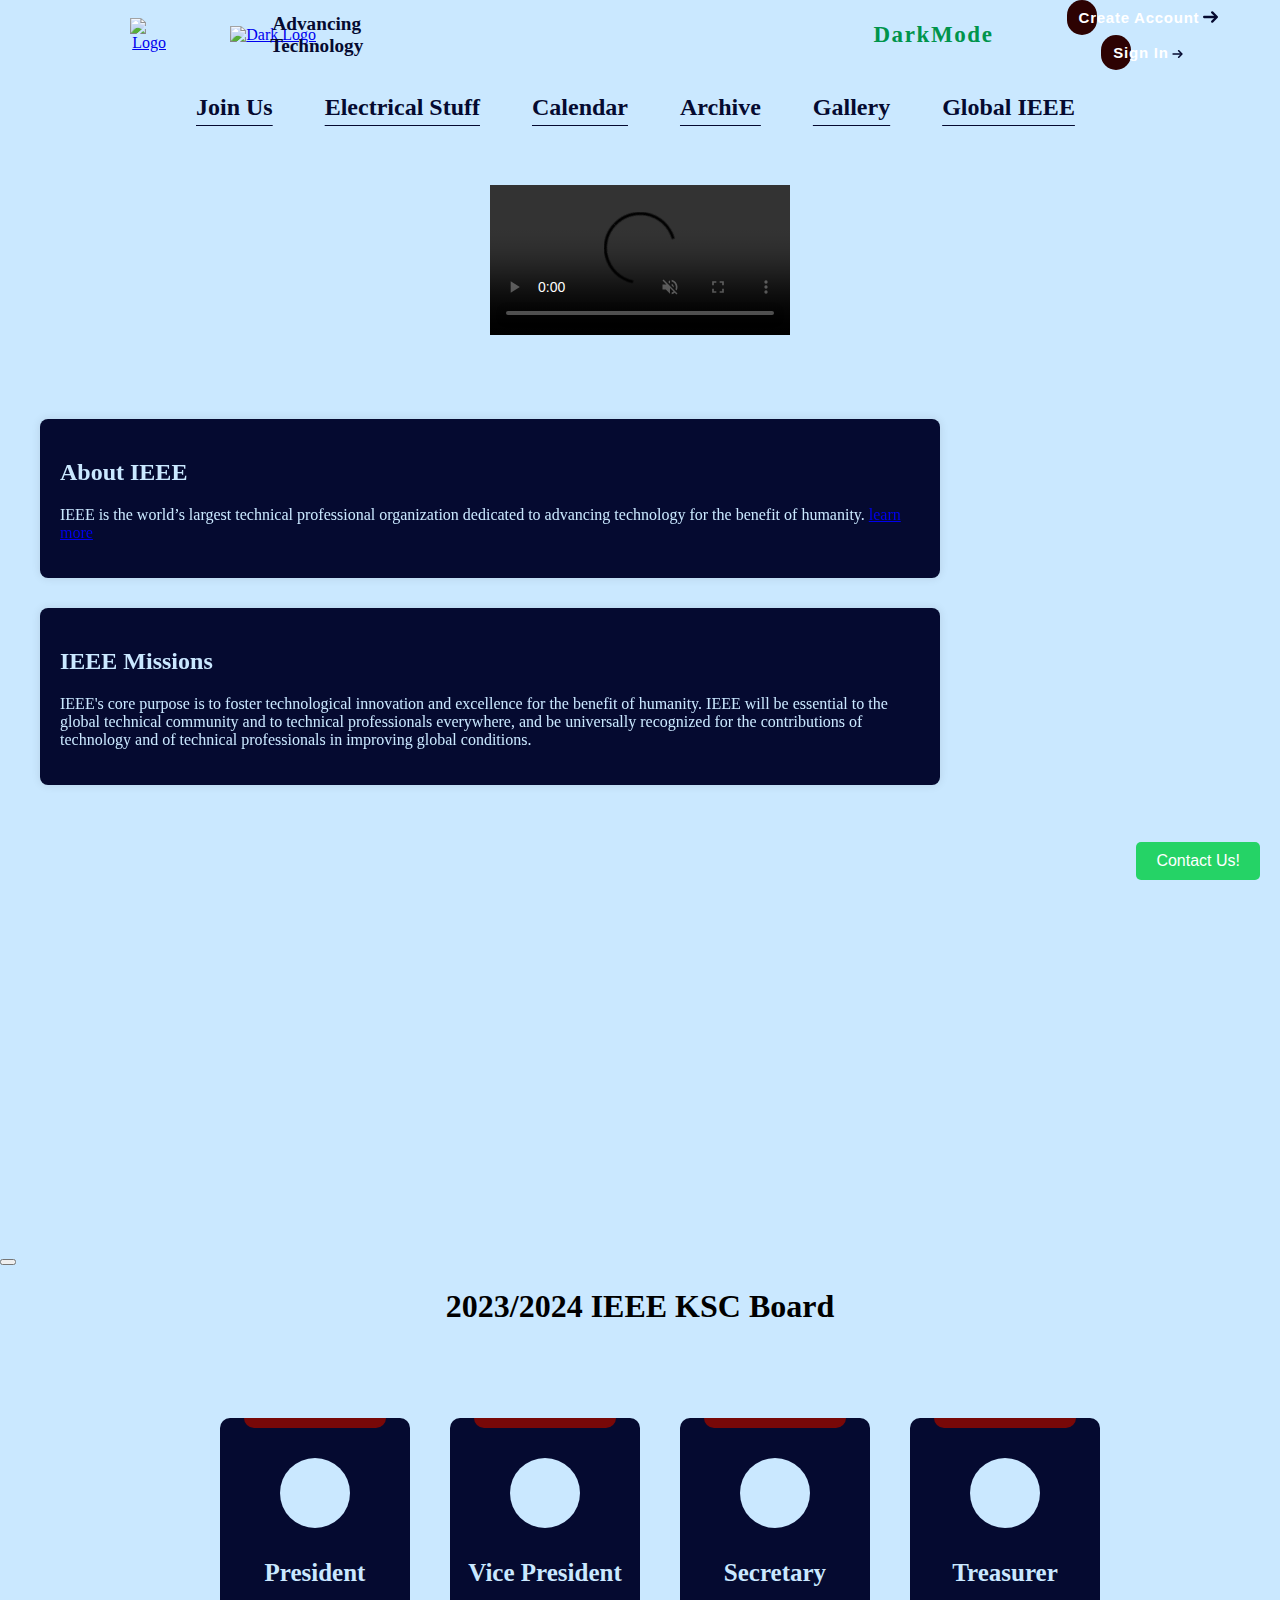
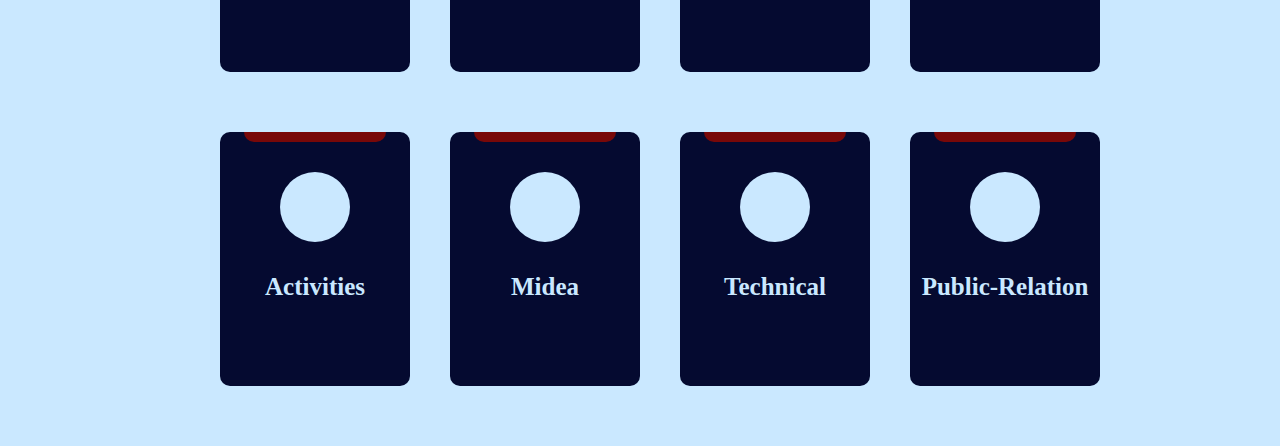
==== cs50/main/main.html @ 4761a1f6 "ieee" ====
<!DOCTYPE html>
<html>
<head><meta charset="utf-8">
<meta name="viewport" content="width=device-width, initial-scale=1">
<link rel="stylesheet" href="main.css">
<link rel="shortcut icon" href="/images/img (2).png" type="image/x-icon">
<link href="https://unpkg.com/aos@2.3.1/dist/aos.css" rel="stylesheet">




<!-- Top navigation bar -->
</head><div class="tnav">
  <a href="/main/main.html"><img id="lightLogo" src="/images/img (1).png" alt="Logo" class="logo"></a>
  <a href="/main/main.html"><img id="darkLogo" src="/images/photo_2024-01-17_22-17-17-removebg-preview.png" alt="Dark Logo" class="logo"></a>
    <h2 class="at">Advancing Technology</h2>
    <button class="dark-mode-toggle" onclick="toggleDarkMode()"><span>DarkMode</span></button>
    <div class="sign">
        <button class="cta">
            <span>Create Account</span>
            <svg width="15px" height="12px" viewBox="0 0 13 10">
              <path d="M1,5 L11,5"></path>
              <polyline points="8 1 12 5 8 9"></polyline>
            </svg>
          </button>
        <button class="cta">
            <span>Sign In</span>
            <svg width="11px" height="8px" viewBox="0 0 13 10">
              <path d="M1,5 L11,5"></path>
              <polyline points="8 1 12 5 8 9"></polyline>
            </svg>
        </button>
    </div>
</div>
    <div class="topnav">  
    <a href="https://forms.office.com/r/Jxxh2Zge1q" target="_blank" rel="noopener">Join Us</a>
    <a href="#electricalstuff">Electrical Stuff</a>
    <a href="#calendar">Calendar</a>
    <a href="#archive">Archive</a>
    <a href="#gallery">Gallery</a>
    <a href="https://www.ieee.org/" target="_blank" rel="noopener">Global IEEE</a>
    </div>

    <!-- Page content -->
    
    <div>
      <center><video style="max-width: 70%;margin-top: 40px; margin-bottom: 60px;" src="/images/CF4DE1A28BE8EFB014BE3C878C2234B8_video_dashinit.MP4" controls autoplay muted loop></video></center>
    </div>    
<div class="container">
  <div class="about-section"  data-aos="flip-up">
      <h2>About IEEE</h2>
      <p>IEEE is the world’s largest technical professional organization dedicated to advancing technology for the benefit of humanity. <a href="https://www.ieee.org/">learn more</a></p>
  </div>
  <div class="about-section" data-aos="flip-up">
      <h2> IEEE Missions</h2>
      <p>IEEE's core purpose is to foster technological innovation and excellence for the benefit of humanity. IEEE will be essential to the global technical community and to technical professionals everywhere, and be universally recognized for the contributions of technology and of technical professionals in improving global conditions.</p>
  </div>
  <div class="about-section2" data-aos="flip-up">
    <h2> IEEE Kuwait Section</h2>
    <p>The IEEE Kuwait Section is located in Region 8. The Section was formed on 20th of Feb. 1990
      The IEEE Kuwait Section and Kuwait Engineering Society signed an Agreement to collaborate in Technical Fields and IEEE Kuwait Section to be under the umbrella of Kuwait Engineering Society.
      The first Board Members in the IEEE Kuwait Section are as follows:
      <br>
      1) Eng. Abdul Rahman K. Al-Ghunaim
      2) Dr. Malik Ghuloum
      3) Dr. Hussain Alahmad
      4) Dr. Yazan Aljalili
      <br>
      Board Meeting started from the beginning of year 1989 until the official formation of the Section on the 20th of February 1990.</p>
</div>

<div class="about-section2" data-aos="flip-up">
    <h2>Kuwait Student Chapter</h2>
    <p>IEEE KSC (US) a sub of Kuwait Section taking place in Kuwait University With Dr.Abdullah AlQallaf as a former of the KU branch</p>
</div>
</div>

<!-- //2023 Board// -->
<button><a href="https://api.whatsapp.com/send?phone=0096550985396" class="whatsapp-button" target="_blank" rel="noopener">Contact Us!</a></button>
<div>
<center><h1 style="max-width: 70%;">2023/2024 IEEE KSC Board</h1></center>
<center><img style="max-width: 70%;" src="/images/photo_1_2024-01-19_13-57-33.jpg" alt=""></center>
</div>

<br>
<br><br>
 

<div class="flex">
  <div class="card">
    <div class="blob"></div>
      <span class="img"></span>
      <h2 >President</h2>
      <p style="font-size: 24px;color: #b10e0e;">Halah Alshabo</p>
    </div>

  <div class="card">
    <div class="blob"></div>
      <span class="img2"></span>
      <h2>Vice President</h2>
      <p style="font-size: 24px;color: #b10e0e; ">Othman Aldaher</p>
    </div>
  
  <div class="card">
    <div class="blob"></div>
      <span class="img3"></span>
      <h2>Secretary</h2>
      <p style="font-size: 24px;color: #b10e0e;">Ali Alhees</p>
    </div>

    <div class="card">
      <div class="blob"></div>
        <span class="img4"></span>
        <h2>Treasurer</h2>
        <p style="font-size: 24px;color: #b10e0e;">Farah Alshabo</p>
      </div>
</div>
    
<div class="flex">
    <div class="card">
      <div class="blob"></div>
        <span class="img5"></span>
        <h2>Activities</h2>
        <p style="font-size: 22px;color: #b10e0e;">Hanan Alkandery</p>
      </div>

      <div class="card">
        <div class="blob"></div>
          <span class="img6"></span>
          <h2>Midea</h2>
          <p style="font-size: 22px;color: #b10e0e;">Abdulaziz Almulla</p>
        </div>
      
      <div class="card">
        <div class="blob"></div>
          <span class="img7"></span>
          <h2>Technical</h2>
          <p style="font-size: 24px;color: #b10e0e;">Ahmed hendawy</p>
        </div>

      <div class="card">
          <div class="blob"></div>
            <span class="img8"></span>
            <h2>Public-Relation</h2>
            <p style="font-size: 24px;color: #b10e0e;">Fatima Altulaihy</p>
        </div>
</div>

<script src="main.js"></script>
<script src="https://unpkg.com/aos@2.3.1/dist/aos.js"></script>
<script>
  AOS.init();
</script>

</body>
</html>
---- cs50/main/main.css ----
@font-face {
    font-family: 'Amsterdam One';
    src: url('/AmsterdamOne-eZ12l.ttf') format('woff2'),
}

body {
  background-color: #cae8ff;
  margin: 0; 
  transition: background-color 0.3s, color 0.3s;
}
.dark-mode {
  /* Styles for dark mode */
  background-color: #050A30;
  color: #cae8ff;
}
.tnav {
  display: flex;
  align-items: center;
  text-align: center;
}
#darkLogo {
    height: 140px;
    width: auto;
    margin-right: -90px;
}
#lightLogo{    
  height: 160px;
  width: auto;
  margin-right: 60px;
  margin-left: 130px;
}
.at {
    color: #050A30; font-family: Amsterdam One; font-size: larger; margin: 0;
}
.dark-mode .at{
  color: #cae8ff; font-size: large; margin-top: 10px;
}

.dark-mode-toggle {
  margin-left: 450px;
  margin-right: -390px;
  --btn-default-bg: transparent;
  --btn-padding: 15px 21px;
  --btn-hover-bg: rgb(0, 0, 0);
  --btn-transition: .3s;
  --btn-letter-spacing: .1rem;
  --btn-animation-duration: 1.2s;
  --hover-btn-color: beige;
  --default-btn-color: rgb(0, 148, 76);
}

.dark-mode-toggle {
  box-sizing: border-box;
  padding: var(--btn-padding);
  display: flex;
  align-items: center;
  justify-content: center;
  color: var(--default-btn-color);
  font: var(--font-weight) var(--font-size) var(--font-family);
  background: var(--btn-default-bg);
  border: none;
  cursor: pointer;
  transition: var(--btn-transition);
  overflow: hidden;
  box-shadow: var(--btn-shadow);
}

.dark-mode-toggle span {
  font-size: 23px;
  font-weight: bolder;
  letter-spacing: var(--btn-letter-spacing);
  transition: var(--btn-transition);
  box-sizing: border-box;
  position: relative;
  background: inherit;
}

.dark-mode-toggle span::before {
  box-sizing: border-box;
  position: absolute;
  content: "";
  background: inherit;
}

.dark-mode-toggle:hover, .ui-btn:focus {
  background: var(--btn-hover-bg);
}

.dark-mode-toggle:hover span, .ui-btn:focus span {
  color: var(--hover-btn-color);
}

.dark-mode-toggle:hover span::before, .ui-btn:focus span::before {
  animation: chitchat linear both var(--btn-animation-duration);
}

@keyframes chitchat {
  0% {
    content: "#";
  }

  5% {
    content: ".";
  }

  10% {
    content: "^{";
  }

  15% {
    content: "-!";
  }

  20% {
    content: "#$_";
  }

  25% {
    content: "№:0";
  }

  30% {
    content: "#{+.";
  }

  35% {
    content: "@}-?";
  }

  40% {
    content: "?{4@%";
  }

  45% {
    content: "=.,^!";
  }

  50% {
    content: "?2@%";
  }

  55% {
    content: "\;1}]";
  }

  60% {
    content: "?{%:%";
    right: 0;
  }

  65% {
    content: "|{f[4";
    right: 0;
  }

  70% {
    content: "{4%0%";
    right: 0;
  }

  75% {
    content: "'1_0<";
    right: 0;
  }

  80% {
    content: "{0%";
    right: 0;
  }

  85% {
    content: "]>'";
    right: 0;
  }

  90% {
    content: "4";
    right: 0;
  }

  95% {
    content: "2";
    right: 0;
  }

  100% {
    content: "";
    right: 0;
  }
}

.sign {
    margin-left: 400px;
}

.cta {
    position: relative;
    margin: auto;
    padding: 9px 12px;
    transition: all 0.2s ease;
    border: none;
    background: none;
    cursor: pointer;
  }
  
  .cta:before {
    content: "";
    position: absolute;
    top: 0;
    left: 0;
    display: block;
    border-radius: 50px;
    background: #2d0202;
    width: 30px;
    height: 35px;
    transition: all 0.3s ease;
  }
  
  .cta span {
    position: relative;
    font-family: "Ubuntu", sans-serif;
    font-size: 15px;
    font-weight: 700;
    letter-spacing: 0.05em;
    color: #ffffff;
  }
  .cta:hover span {
    position: relative;
    font-family: "Ubuntu", sans-serif;
    font-size: 15px;
    font-weight: 700;
    letter-spacing: 0.05em;
    color: #050A30;
  }
  
  .cta svg {
    position: relative;
    top: 0;
    margin-left: 5px;
    fill: none;
    stroke-linecap: round;
    stroke-linejoin: round;
    stroke: #050A30;
    stroke-width: 2;
    transform: translateX(-5px);
    transition: all 0.3s ease;
  }
  
  .cta:hover:before {
    width: 100%;
    background: #cae8ff;
  }
  
  .cta:hover svg {
    transform: translateX(0);
  }
  
  .cta:active {
    transform: scale(0.95);
  }
  
.topnav {
    overflow: hidden;
    background-color: transparent;
    margin-left: 170px;
} 

/* Style the links inside the navigation bar */
.topnav a {
    float: left;
    display: block;
    color: #050A30;
    text-align: center;
    padding: 24px 26px;
    text-decoration: none;
    font-size: 24px;
    font-weight: 700;
    text-decoration: underline 1px;
    text-underline-offset: 10px;
}  

.dark-mode .topnav a{
  color: #cae8ff;
}

.topnav a:hover {
    transition: 0.5s;
    color: #050A30;
    font-size: 25px;
}
.dark-mode .topnav a:hover{
  transition: 0.5s;
  color: #cae8ff;
  font-size: 25px;
}

.container {
  max-width: 1200px;
  margin: 0 auto;
  padding: 20px;
}
.about-section {
  margin-right: 25%;
  margin-bottom: 30px;
  background-color: #050A30;
  padding: 20px;
  border-radius: 8px;
  box-shadow: 0 0 10px rgba(0, 0, 0, 0.1);
}
.about-section2 {
  margin-left: 25%;
  margin-bottom: 30px;
  background-color: #050A30;
  padding: 20px;
  border-radius: 8px;
  box-shadow: 0 0 10px rgba(0, 0, 0, 0.1);
}
h2 {
  color: #cae8ff;
}
p {
  color: #cae8ff;
}
.dark-mode h2 {color: #050A30;} .dark-mode p{color: #050A30;}
.dark-mode .about-section {background-color: #cae8ff;} .dark-mode .about-section2{background-color: #cae8ff;}

.whatsapp-button {
  position: fixed;
  bottom: 20px;
  right: 20px;
  display: inline-block;
  padding: 10px 20px;
  background-color: #25D366; /* WhatsApp green color */
  color: #fff;
  text-decoration: none;
  border-radius: 5px;
  font-size: 16px;
  transition: background-color 0.3s ease;
}

.whatsapp-button:hover {
  background-color: #006315;
}

.card {
  width: 190px;
  height: 254px;
  background: #050A30;
  border-radius: 10px;
  text-align: center;
  transition: all 0.5s;
  margin-left: 40px;
  margin-bottom: 60px;
 }
 .dark-mode .card{
  background-color: #cae8ff;
 }
 .card:hover {
  box-shadow: 0 0 20px 1px rgba(0, 0, 0, 0.623);
  background-color: #050A30;
 }
 .dark-mode .card:hover{
  background-color: #cae8ff;
 }
 
 .card .blob {
  height: 10px;
  width: 75%;
  border-radius: 0 0 30px 30px;
  margin: 0 auto;
  background-color: #780808;
  visibility: visible;
  transition: all 0.3s;
 }
 .card:hover .blob {
  height: 0;
 }
 
 .flex{
  display: flex;flex-direction: row;
  align-items: center;justify-content: center;
}
 .card .img {
  background-image: url(/images/photo_1_2024-01-19_13-57-33.jpg);
  background-repeat: no-repeat;
  background-position: center;
  background-size: 100%;
  display: flex;
  margin: 30px auto 10px auto;
  width: 70px;
  height: 70px;
  background-color: #cae8ff;
  border-radius: 50%;
  font-size: 11px;
  justify-content: center;
  align-items: center;
  transition: all 0.5s;
 }
 .card .img2 {
  background-image: url(/images/IMG_20230101_094609.jpg);
  background-repeat: no-repeat;
  background-position: center;
  background-size: 100%;
  display: flex;
  margin: 30px auto 10px auto;
  width: 70px;
  height: 70px;
  background-color: #cae8ff;
  border-radius: 50%;
  font-size: 11px;
  justify-content: center;
  align-items: center;
  transition: all 0.5s;
 }
 .card .img3 {
  background-image: url(/images/photo_1_2024-01-19_13-57-33.jpg);
  background-repeat: no-repeat;
  background-position: center;
  background-size: 100%;
  display: flex;
  margin: 30px auto 10px auto;
  width: 70px;
  height: 70px;
  background-color: #cae8ff;
  border-radius: 50%;
  font-size: 11px;
  justify-content: center;
  align-items: center;
  transition: all 0.5s;
 }
 .card .img4 {
  background-image: url(/images/photo_1_2024-01-19_13-57-33.jpg);
  background-repeat: no-repeat;
  background-position: center;
  background-size: 100%;
  display: flex;
  margin: 30px auto 10px auto;
  width: 70px;
  height: 70px;
  background-color: #cae8ff;
  border-radius: 50%;
  font-size: 11px;
  justify-content: center;
  align-items: center;
  transition: all 0.5s;
 }
 .card .img5 {
  background-image: url(/images/Screenshot\ 2024-01-21\ 215955.png);
  background-repeat: no-repeat;
  background-position: center;
  background-size: 100%;
  display: flex;
  margin: 30px auto 10px auto;
  width: 70px;
  height: 70px;
  background-color: #cae8ff;
  border-radius: 50%;
  font-size: 11px;
  justify-content: center;
  align-items: center;
  transition: all 0.5s;
 }
 .card .img6 {
  background-image: url(/images/Screenshot\ 2024-01-16\ 232354.png);
  background-repeat: no-repeat;
  background-position: center;
  background-size: 100%;
  display: flex;
  margin: 30px auto 10px auto;
  width: 70px;
  height: 70px;
  background-color: #cae8ff;
  border-radius: 50%;
  font-size: 11px;
  justify-content: center;
  align-items: center;
  transition: all 0.5s;
 }
 .card .img7 {
  background-image: url(/images/WhatsApp\ Image\ 2024-01-21\ at\ 21.54.57_0f65db13.jpg);
  background-repeat: no-repeat;
  background-position: center;
  background-size: 100%;
  display: flex;
  margin: 30px auto 10px auto;
  width: 70px;
  height: 70px;
  background-color: #cae8ff;
  border-radius: 50%;
  font-size: 11px;
  justify-content: center;
  align-items: center;
  transition: all 0.5s;
 }
 .card .img8 {
  background-image: url(/images/WhatsApp\ Image\ 2024-01-21\ at\ 22.43.28_27d12ff9.jpg);
  background-repeat: no-repeat;
  background-position: center;
  background-size: 100%;
  display: flex;
  margin: 30px auto 10px auto;
  width: 70px;
  height: 70px;
  background-color: #cae8ff;
  border-radius: 50%;
  font-size: 9px;
  justify-content: center;
  align-items: center;
  transition: all 0.5s;
 }
 .card:hover .img {
  width: 100%;
  height: 70%;
  border-radius: 10px 0 0;
  margin: 0 auto;
  background-color: #cae8ff;
  z-index: 99999;
 }
 .card:hover .img2 {
  width: 100%;
  height: 70%;
  border-radius: 10px 0 0;
  margin: 0 auto;
  background-color: #cae8ff;
  z-index: 99999;
 }
 .card:hover .img3 {
  width: 100%;
  height: 70%;
  border-radius: 10px 0 0;
  margin: 0 auto;
  background-color: #cae8ff;
  z-index: 99999;
 }
 .card:hover .img4 {
  width: 100%;
  height: 70%;
  border-radius: 10px 0 0;
  margin: 0 auto;
  background-color: #cae8ff;
  z-index: 99999;
 }
 .card:hover .img5 {
  width: 100%;
  height: 70%;
  border-radius: 10px 0 0;
  margin: 0 auto;
  background-color: #cae8ff;
  z-index: 99999;
 }
 .card:hover .img6 {
  width: 100%;
  height: 70%;
  border-radius: 10px 0 0;
  margin: 0 auto;
  background-color: #cae8ff;
  z-index: 99999;
 }
 .card:hover .img7 {
  width: 100%;
  height: 70%;
  border-radius: 10px 0 0;
  margin: 0 auto;
  background-color: #cae8ff;
  z-index: 99999;
 }
 .card:hover .img8 {
  width: 100%;
  height: 70%;
  border-radius: 10px 0 0;
  margin: 0 auto;
  background-color: #cae8ff;
  z-index: 99999;
 }
 
 .card h2 {
  padding: 15px 10px;
  font-size: 25px;
  transition: all 0.1s;
  z-index: -99;
  line-height: 17px;
  color: #cae8ff;
 }
 .dark-mode .card h2{
  color: #050A30;
 }
 .card span {
  font-size: 18px;
 }
 .card:hover h2 {
  opacity: 0%;
  position: absolute;
 }

 .card p {
  z-index: -99;
  opacity: 0;
 }

 .card:hover p{
  opacity: 1;
  transition: all 0.1s;
  padding: 15px 5px;
  font-size: 14px;
  font-weight: 600;
  z-index: -99;
  transition: all 0.1s;
  line-height: 10px;
 }

/* Media query for smaller screens */
@media only screen and (max-width: 750px) {
  .tnav {
    flex-direction: column;
    align-items: flex-start;
  }
  #darkLogo {
    margin-left: -120px;
  }
  #lightLogo {
    margin-left: 20px;
  }
  .at {
    margin-left: 60px;
    margin-top: -15px;
    margin-bottom: 30px;
  }
  .dark-mode-toggle {
    margin-left: 60%;
    margin-top: -33%;
  }
  .sign {
    margin-left: 290px;
    margin-top: 50px;
    margin-bottom: 30px;
  }
    .topnav {
        overflow: hidden;
        margin: 0;
    }
    .topnav a {
        float: none;
        display: block;
        text-align: center;
        padding: 14px 16px;
        text-decoration: none;
        text-decoration: underline;
        font-size: 20px;
        text-underline-offset: 10px;
    }
    .cta span{
        font-size: 11px;
    }
    .cta:hover span {
        font-size: 11px;
        font-weight: 700;
        color: #050A30;
      }
      .cta:before {
    top: 3.7px;
    left: 0;
    width: 20px;
    height: 25px;
  }
  .flex {
     flex-direction: column;
    justify-content: center;
  }
  .card {
    width: 48%; /* Make cards full width on smaller screens */
    margin: 0 10px 20px 10px; /* Adjust margin as needed for spacing */
  }

  
  

    
}
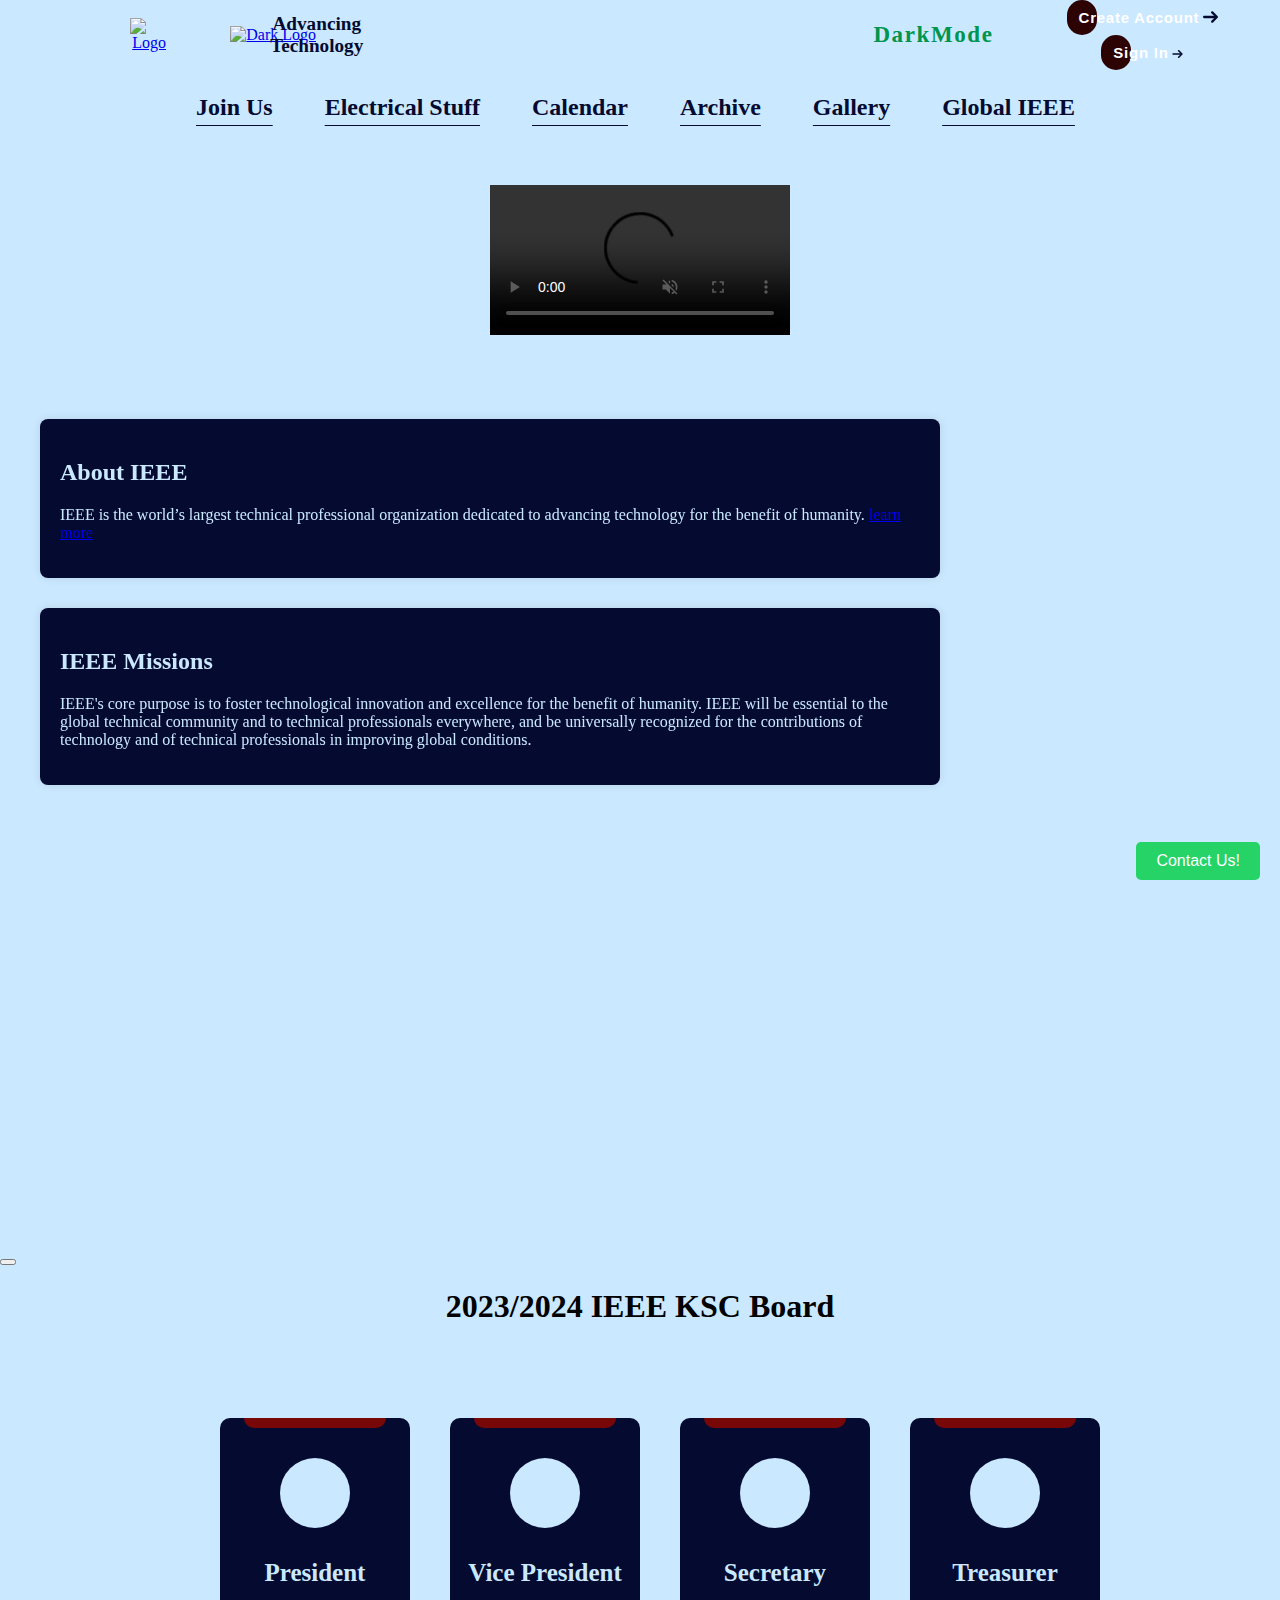
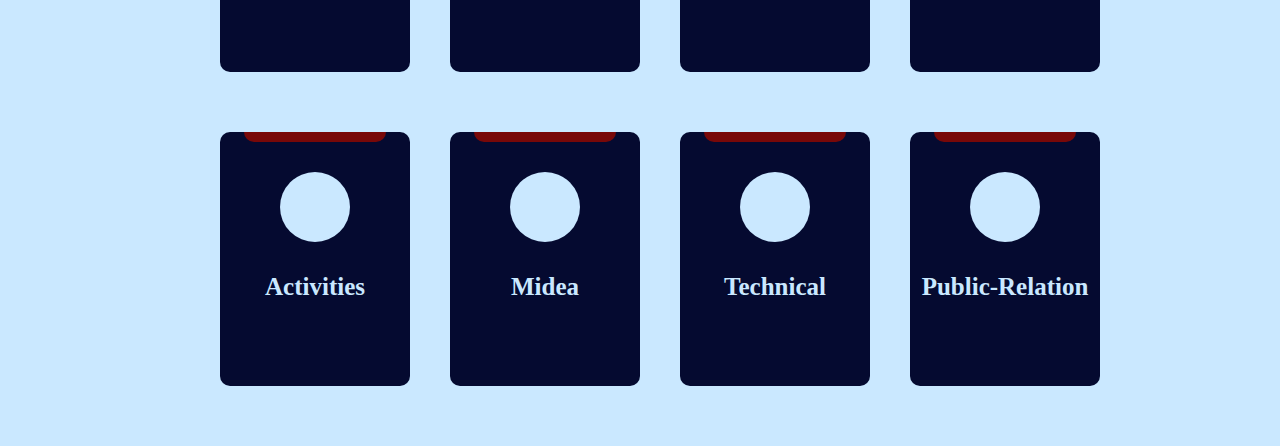
==== commit d4524a40: "new file:   cs50/electric/electric.css 	new file:   cs50/electric/electric.html 	new file:   cs50/el" ====
--- a/cs50/main/main.html
+++ b/cs50/main/main.html
@@ -3,14 +3,13 @@
 <head><meta charset="utf-8">
 <meta name="viewport" content="width=device-width, initial-scale=1">
 <link rel="stylesheet" href="main.css">
-<link rel="shortcut icon" href="/images/img (2).png" type="image/x-icon">
+<link rel="shortcut icon" href="/images/photo_2_2024-01-19_13-57-33.jpg" type="image/x-icon">
 <link href="https://unpkg.com/aos@2.3.1/dist/aos.css" rel="stylesheet">
 
 
-
-
 <!-- Top navigation bar -->
-</head><div class="tnav">
+</head><body>
+  <div class="tnav">
   <a href="/main/main.html"><img id="lightLogo" src="/images/img (1).png" alt="Logo" class="logo"></a>
   <a href="/main/main.html"><img id="darkLogo" src="/images/photo_2024-01-17_22-17-17-removebg-preview.png" alt="Dark Logo" class="logo"></a>
     <h2 class="at">Advancing Technology</h2>
@@ -34,7 +33,7 @@
 </div>
     <div class="topnav">  
     <a href="https://forms.office.com/r/Jxxh2Zge1q" target="_blank" rel="noopener">Join Us</a>
-    <a href="#electricalstuff">Electrical Stuff</a>
+    <a href="/electric/electric.html">Electrical Stuff</a>
     <a href="#calendar">Calendar</a>
     <a href="#archive">Archive</a>
     <a href="#gallery">Gallery</a>
--- a/cs50/main/main.css
+++ b/cs50/main/main.css
@@ -6,7 +6,7 @@
 body {
   background-color: #cae8ff;
   margin: 0; 
-  transition: background-color 0.3s, color 0.3s;
+  transition: background-color 0.31s, color 0.3s;
 }
 .dark-mode {
   /* Styles for dark mode */
@@ -607,7 +607,6 @@
   transition: all 0.1s;
   line-height: 10px;
  }
-
 /* Media query for smaller screens */
 @media only screen and (max-width: 750px) {
   .tnav {
